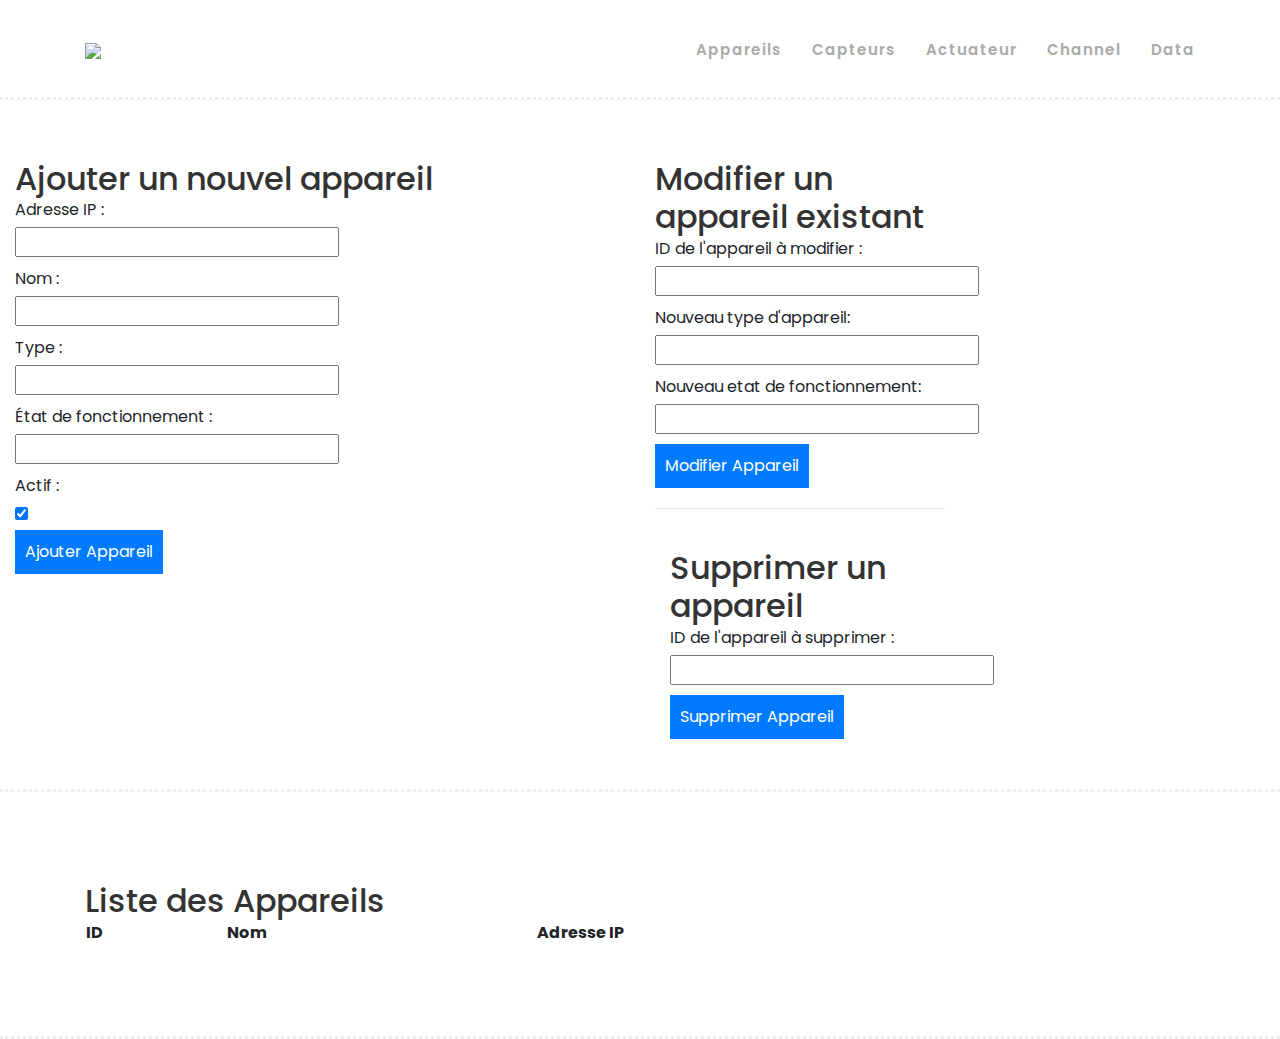
==== Web/index.html @ 2fc6a898 "Partie Web all" ====
<!DOCTYPE html>
<html lang="en">

  <head>

    <meta charset="utf-8">
    <meta name="viewport" content="width=device-width, initial-scale=1, shrink-to-fit=no">
    <meta name="description" content="">
    <meta name="author" content="">
    <link href="https://fonts.googleapis.com/css?family=Poppins:100,200,300,400,500,600,700,800,900&display=swap" rel="stylesheet">

    <title>Gestion Appareils</title>


    
    <link rel="stylesheet" type="text/css" href="ressources/css/bootstrap.min.css">

    <link rel="stylesheet" type="text/css" href="ressources/css/font-awesome.css">

    <link rel="stylesheet" href="ressources/css/style.css">
    <link rel="stylesheet" href="ressources/css/style2.css">

    <link rel="stylesheet" href="ressources/css/reset.css">

    <link rel="stylesheet" href="ressources/css/owl-carousel.css">

    <link rel="stylesheet" href="ressources/css/lightbox.css">

    </head>

    <body>
    
    
        <div id="preloader">
            <div class="jumper">
                <div></div>
                <div></div>
                <div></div>
            </div>
        </div>  
        
        <header class="header-area header-sticky">
            <div class="container">
                <div class="row">
                    <div class="col-12">
                        <nav class="main-nav">
                        
                            <a href="#" class="logo">
                                
                                <img src="ressources/images/logo">
                            </a>
                        
                            
                            <ul class="nav">
                                <li class="scroll-to-section"><a href="#top" class="active">Appareils</a></li>
                                <li class="scroll-to-section"><a href="capteur.html" class="active">Capteurs</a></li>
                                <li class="scroll-to-section"><a href="actuateur.html" class="active">Actuateur</a></li>
                                <li class="scroll-to-section"><a href="channel.html" class="active">Channel</a></li>
                                <li class="scroll-to-section"><a href="Data.html" class="active">Data</a></li>
                               
                
                            </ul>        
                            <a class='menu-trigger'>
                                <span>Menu</span>
                            </a>
                            
                        </nav>
                    </div>
                </div>
            </div>
        </header>
        
    
        
        <div class="main-banner" id="top">
            <div class="container-fluid">
                <div class="row">
                    <div class="col-lg-6">
                        <div class="left-content">
                            <div class="thumb">
                                

                                    <!-- Formulaire pour l'ajout d'un appareil -->
                                    <h2>Ajouter un nouvel appareil</h2>
                                    <form id="addAppareilForm">
                                        <label for="adresseIp">Adresse IP :</label>
                                        <input type="text" id="adresseIp" name="adresseIp"><br>
                                        <label for="name">Nom :</label>
                                        <input type="text" id="name" name="name"><br>
                                        <label for="type">Type :</label>
                                        <input type="text" id="type" name="type"><br>
                                        <label for="etatFonct">État de fonctionnement :</label>
                                        <input type="text" id="etatFonct" name="etatFonct"><br>
                                        <label for="active">Actif :</label>
                                        <input type="checkbox" id="active" name="active" checked><br>
                                        <button type="submit" id="form-submit" class="main-dark-button">Ajouter Appareil</button>
                                    </form>
                            </div>
                        </div>
                    </div>
                    <div class="col-lg-6">
                        <div class="right-content">
                            <div class="row">
                                <div class="col-lg-6">
                                    
                                    <!-- Formulaire pour la modification d'un appareil -->
                                        <h2>Modifier un appareil existant</h2>
                                        <form id="updateAppareilForm">
                                            <label for="updateAppareilId">ID de l'appareil à modifier :</label>
                                            <input type="text" id="updateAppareilId" name="updateAppareilId"><br>
                                            <label for="updateType">Nouveau type d'appareil:</label>
                                            <input type="text" id="updateTypeCap" name="updateEtat"><br>
                                            <label for="updateEtat">Nouveau etat de fonctionnement:</label>
                                            <input type="text" id="updateEtatCap" name="updateEtat"><br>
                                            <!-- Ajoutez d'autres champs pour les modifications -->
                                            <button type="submit">Modifier Appareil</button>
                                        </form>

                                        <hr><br>
                                    </div>
                                </div>
                                <div class="col-lg-6">
                                    
                                    <!-- Formulaire pour la suppression d'un appareil -->
                                    <h2>Supprimer un appareil</h2>
                                    <form id="deleteAppareilForm">
                                        <label for="deleteAppareilId">ID de l'appareil à supprimer :</label>
                                        <input type="text" id="deleteAppareilId" name="deleteAppareilId"><br>
                                        <button type="submit">Supprimer Appareil</button>
                                    </form>
                                </div>
                                
                            </div>
                        </div>
                    </div>
                </div>
            </div>
        </div>
    
        
        <section class="section" id="releases">
            <div class="container">
                <div class="row">
                    <div class="col-lg-12">
                        
                            <h2>Liste des Appareils</h2>
                            <table id="appareilTable" width="100%">
                                <thead>
                                    <tr>
                                        <th>ID</th>
                                        <th>Nom</th>
                                        <th>Adresse IP</th>
                                    </tr>
                                </thead>
                                <tbody id="appareilList">
                                    <!-- Les appareils seront affichés ici -->
                                </tbody>
                            </table>
                            <span><span>
                        
                    </div>
                </div>
            </div>
            
        </section>
        
        
        
        
        
        
    
        <script src="ressources/js/jquery-2.1.0.min.js"></script> 
       
        <script src="ressources/js/popper.js"></script>
        <script src="ressources/js/bootstrap.min.js"></script>
        <script src="ressources/js/owl-carousel.js"></script>
        <script src="ressources/js/accordions.js"></script>
        <script src="ressources/js/datepicker.js'%}"></script>
        <script src="ressources/js/scrollreveal.min.js"></script>
        <script src="ressources/js/waypoints.min.js"></script>
        <script src="ressources/js/jquery.counterup.min.js"></script>
        <script src="ressources/js/imgfix.min.js"></script> 
        <script src="ressources/js/slick.js"></script> 
        <script src="ressources/js/lightbox.js"></script> 
        <script src="ressources/js/isotope.js"></script> 
        <script src="ressources/js/custom.js"></script>
    
        <script src="ressources/js/script.js"></script>
    
    
    
      </body>
    </html>
---- Web/ressources/css/style.css ----
@import url("https://fonts.googleapis.com/css?family=Poppins:100,200,300,400,500,600,700,800,900");



html,
body {
  background: #fff;
  font-family: 'Poppins', sans-serif;
}

::selection {
  background: #2a2a2a;
  color: #fff;
}

::-moz-selection {
  background: #2a2a2a;
  color: #fff;
}

@media (max-width: 991px) {
  html, body {
    overflow-x: hidden;
  }
  .mobile-top-fix {
    margin-top: 30px;
    margin-bottom: 0px;
  }
  .mobile-bottom-fix {
    margin-bottom: 30px;
  }
  .mobile-bottom-fix-big {
    margin-bottom: 60px;
  }
}

.main-border-button a {
  font-size: 13px;
  color: #fff;
  border: 1px solid #fff;
  padding: 12px 25px;
  display: inline-block;
  font-weight: 500;
  transition: all .3s;
}

.main-border-button a:hover {
  background-color: #fff;
  color: #2a2a2a;
}

.main-white-button a {
  font-size: 13px;
  color: #2a2a2a;
  background-color: #fff;
  padding: 12px 25px;
  display: inline-block;
  border-radius: 3px;
  font-weight: 600;
  transition: all .3s;
}

.main-white-button a:hover {
  opacity: 0.9;
}

.main-text-button a {
  font-size: 13px;
  color: #fff;
  font-weight: 600;
  transition: all .3s;
}

.main-text-button a:hover {
  opacity: 0.9;
}

.section-heading h2 {
  font-size: 34px;
  font-weight: 700;
  color: #2a2a2a;
}

.section-heading span {
  font-size: 14px;
  color: #a1a1a1;
  font-style: italic;
  font-weight: 400;
}


.background-header {
  border-bottom: none !important;
  background-color: #fff;
  height: 80px!important;
  position: fixed!important;
  top: 0px;
  left: 0px;
  right: 0px;
  box-shadow: 0px 0px 10px rgba(0,0,0,0.15)!important;
}



.background-header .logo,
.background-header .main-nav .nav li a {
  color: #1e1e1e!important;
}

.background-header .main-nav .nav li:hover a {
  color: #2a2a2a!important;
}

.background-header .nav li a.active {
  color: #2a2a2a!important;
}

.header-area {
  border-bottom: 3px dotted #eee;
  box-shadow: none;
  background-color: #fff;
  position: absolute;
  top: 0px;
  left: 0px;
  right: 0px;
  z-index: 100;
  height: 100px;
  -webkit-transition: all .5s ease 0s;
  -moz-transition: all .5s ease 0s;
  -o-transition: all .5s ease 0s;
  transition: all .5s ease 0s;
}

.header-area .main-nav {
  min-height: 80px;
  background: transparent;
}

.header-area .main-nav .logo {
  line-height: 100px;
  color: #fff;
  font-size: 28px;
  font-weight: 700;
  text-transform: uppercase;
  letter-spacing: 2px;
  float: left;
  -webkit-transition: all 0.3s ease 0s;
  -moz-transition: all 0.3s ease 0s;
  -o-transition: all 0.3s ease 0s;
  transition: all 0.3s ease 0s;
}

.background-header .main-nav .logo {
  line-height: 75px;
}

.background-header .nav {
  margin-top: 20px !important;
}

.header-area .main-nav .nav {
  float: right;
  margin-top: 30px;
  margin-right: 0px;
  background-color: transparent;
  -webkit-transition: all 0.3s ease 0s;
  -moz-transition: all 0.3s ease 0s;
  -o-transition: all 0.3s ease 0s;
  transition: all 0.3s ease 0s;
  position: relative;
  z-index: 999;
}

.header-area .main-nav .nav li {
  padding-left: 15px;
  padding-right: 15px;
}

.header-area .main-nav .nav li:last-child {
  padding-right: 0px;
}

.header-area .main-nav .nav li a {
  display: block;
  font-weight: 600;
  font-size: 15px;
  color: #2a2a2a;
  text-transform: capitalize;
  -webkit-transition: all 0.3s ease 0s;
  -moz-transition: all 0.3s ease 0s;
  -o-transition: all 0.3s ease 0s;
  transition: all 0.3s ease 0s;
  height: 40px;
  line-height: 40px;
  border: transparent;
  letter-spacing: 1px;
}

.header-area .main-nav .nav li a {
  color: #2a2a2a;
}

.header-area .main-nav .nav li:hover a,
.header-area .main-nav .nav li a.active {
  color: #aaa!important;
}

.background-header .main-nav .nav li:hover a,
.background-header .main-nav .nav li a.active {
  color: #aaa!important;
  opacity: 1;
}

.header-area .main-nav .nav li.submenu {
  position: relative;
  padding-right: 30px;
}

.header-area .main-nav .nav li.submenu:after {
  font-family: FontAwesome;
  content: "\f107";
  font-size: 12px;
  color: #2a2a2a;
  position: absolute;
  right: 18px;
  top: 12px;
}

.background-header .main-nav .nav li.submenu:after {
  color: #2a2a2a;
}

.header-area .main-nav .nav li.submenu ul {
  position: absolute;
  width: 200px;
  box-shadow: 0 2px 28px 0 rgba(0, 0, 0, 0.06);
  overflow: hidden;
  top: 50px;
  opacity: 0;
  transform: translateY(+2em);
  visibility: hidden;
  z-index: -1;
  transition: all 0.3s ease-in-out 0s, visibility 0s linear 0.3s, z-index 0s linear 0.01s;
}

.header-area .main-nav .nav li.submenu ul li {
  margin-left: 0px;
  padding-left: 0px;
  padding-right: 0px;
}

.header-area .main-nav .nav li.submenu ul li a {
  opacity: 1;
  display: block;
  background: #f7f7f7;
  color: #2a2a2a!important;
  padding-left: 20px;
  height: 40px;
  line-height: 40px;
  -webkit-transition: all 0.3s ease 0s;
  -moz-transition: all 0.3s ease 0s;
  -o-transition: all 0.3s ease 0s;
  transition: all 0.3s ease 0s;
  position: relative;
  font-size: 13px;
  font-weight: 400;
  border-bottom: 1px solid #eee;
}

.header-area .main-nav .nav li.submenu ul li a:hover {
  background: #fff;
  color: #aaa!important;
  padding-left: 25px;
}

.header-area .main-nav .nav li.submenu ul li a:hover:before {
  width: 3px;
}

.header-area .main-nav .nav li.submenu:hover ul {
  visibility: visible;
  opacity: 1;
  z-index: 1;
  transform: translateY(0%);
  transition-delay: 0s, 0s, 0.3s;
}

.header-area .main-nav .menu-trigger {
  cursor: pointer;
  display: block;
  position: absolute;
  top: 33px;
  width: 32px;
  height: 40px;
  text-indent: -9999em;
  z-index: 99;
  right: 40px;
  display: none;
}

.background-header .main-nav .menu-trigger {
  top: 23px;
}

.header-area .main-nav .menu-trigger span,
.header-area .main-nav .menu-trigger span:before,
.header-area .main-nav .menu-trigger span:after {
  -moz-transition: all 0.4s;
  -o-transition: all 0.4s;
  -webkit-transition: all 0.4s;
  transition: all 0.4s;
  background-color: #1e1e1e;
  display: block;
  position: absolute;
  width: 30px;
  height: 2px;
  left: 0;
}

.background-header .main-nav .menu-trigger span,
.background-header .main-nav .menu-trigger span:before,
.background-header .main-nav .menu-trigger span:after {
  background-color: #1e1e1e;
}

.header-area .main-nav .menu-trigger span:before,
.header-area .main-nav .menu-trigger span:after {
  -moz-transition: all 0.4s;
  -o-transition: all 0.4s;
  -webkit-transition: all 0.4s;
  transition: all 0.4s;
  background-color: #1e1e1e;
  display: block;
  position: absolute;
  width: 30px;
  height: 2px;
  left: 0;
  width: 75%;
}

.background-header .main-nav .menu-trigger span:before,
.background-header .main-nav .menu-trigger span:after {
  background-color: #1e1e1e;
}

.header-area .main-nav .menu-trigger span:before,
.header-area .main-nav .menu-trigger span:after {
  content: "";
}

.header-area .main-nav .menu-trigger span {
  top: 16px;
}

.header-area .main-nav .menu-trigger span:before {
  -moz-transform-origin: 33% 100%;
  -ms-transform-origin: 33% 100%;
  -webkit-transform-origin: 33% 100%;
  transform-origin: 33% 100%;
  top: -10px;
  z-index: 10;
}

.header-area .main-nav .menu-trigger span:after {
  -moz-transform-origin: 33% 0;
  -ms-transform-origin: 33% 0;
  -webkit-transform-origin: 33% 0;
  transform-origin: 33% 0;
  top: 10px;
}

.header-area .main-nav .menu-trigger.active span,
.header-area .main-nav .menu-trigger.active span:before,
.header-area .main-nav .menu-trigger.active span:after {
  background-color: transparent;
  width: 100%;
}

.header-area .main-nav .menu-trigger.active span:before {
  -moz-transform: translateY(6px) translateX(1px) rotate(45deg);
  -ms-transform: translateY(6px) translateX(1px) rotate(45deg);
  -webkit-transform: translateY(6px) translateX(1px) rotate(45deg);
  transform: translateY(6px) translateX(1px) rotate(45deg);
  background-color: #1e1e1e;
}

.background-header .main-nav .menu-trigger.active span:before {
  background-color: #1e1e1e;
}

.header-area .main-nav .menu-trigger.active span:after {
  -moz-transform: translateY(-6px) translateX(1px) rotate(-45deg);
  -ms-transform: translateY(-6px) translateX(1px) rotate(-45deg);
  -webkit-transform: translateY(-6px) translateX(1px) rotate(-45deg);
  transform: translateY(-6px) translateX(1px) rotate(-45deg);
  background-color: #1e1e1e;
}

.background-header .main-nav .menu-trigger.active span:after {
  background-color: #1e1e1e;
}

.header-area.header-sticky {
  min-height: 80px;
}

.header-area .nav {
  margin-top: 30px;
}

.header-area.header-sticky .nav li a.active {
  color: #aaa;
}

@media (max-width: 1200px) {
  .header-area .main-nav .nav li {
    padding-left: 12px;
    padding-right: 12px;
  }
  .header-area .main-nav:before {
    display: none;
  }
}

@media (max-width: 767px) {
  .header-area .main-nav .logo {
    color: #1e1e1e;
  }
  .header-area.header-sticky .nav li a:hover,
  .header-area.header-sticky .nav li a.active {
    color: #aaa!important;
    opacity: 1;
  }
  .header-area.header-sticky .nav li.search-icon a {
    width: 100%;
  }
  .header-area {
    background-color: #f7f7f7;
    padding: 0px 15px;
    height: 100px;
    box-shadow: none;
    text-align: center;
  }
  .header-area .container {
    padding: 0px;
  }
  .header-area .logo {
    margin-left: 30px;
  }
  .header-area .menu-trigger {
    display: block !important;
  }
  .header-area .main-nav {
    overflow: hidden;
  }
  .header-area .main-nav .nav {
    float: none;
    width: 100%;
    display: none;
    -webkit-transition: all 0s ease 0s;
    -moz-transition: all 0s ease 0s;
    -o-transition: all 0s ease 0s;
    transition: all 0s ease 0s;
    margin-left: 0px;
  }
  .header-area .main-nav .nav li:first-child {
    border-top: 1px solid #eee;
  }
  .header-area.header-sticky .nav {
    margin-top: 100px !important;
  }
  .header-area .main-nav .nav li {
    width: 100%;
    background: #fff;
    border-bottom: 1px solid #eee;
    padding-left: 0px !important;
    padding-right: 0px !important;
  }
  .header-area .main-nav .nav li a {
    height: 50px !important;
    line-height: 50px !important;
    padding: 0px !important;
    border: none !important;
    background: #f7f7f7 !important;
    color: #191a20 !important;
  }
  .header-area .main-nav .nav li a:hover {
    background: #eee !important;
    color: #aaa!important;
  }
  .header-area .main-nav .nav li.submenu ul {
    position: relative;
    visibility: inherit;
    opacity: 1;
    z-index: 1;
    transform: translateY(0%);
    transition-delay: 0s, 0s, 0.3s;
    top: 0px;
    width: 100%;
    box-shadow: none;
    height: 0px;
  }
  .header-area .main-nav .nav li.submenu ul li a {
    font-size: 12px;
    font-weight: 400;
  }
  .header-area .main-nav .nav li.submenu ul li a:hover:before {
    width: 0px;
  }
  .header-area .main-nav .nav li.submenu ul.active {
    height: auto !important;
  }
  .header-area .main-nav .nav li.submenu:after {
    color: #3B566E;
    right: 25px;
    font-size: 14px;
    top: 15px;
  }
  .header-area .main-nav .nav li.submenu:hover ul, .header-area .main-nav .nav li.submenu:focus ul {
    height: 0px;
  }
}

@media (min-width: 767px) {
  .header-area .main-nav .nav {
    display: flex !important;
  }
}


.main-banner {
  border-bottom: 3px dotted #eee;
  padding-top: 160px;
  padding-bottom: 30px;
}

.main-banner .left-content .thumb img {
  width: 100%;
  overflow: hidden;
}

.main-banner .left-content .inner-content {
  position: absolute;
  left: 100px;
  top: 50%;
  transform: translateY(-50%);
}

.main-banner .left-content .inner-content h4 {
  color: #020202;
  margin-top: -10px;
  font-size: 52px;
  font-weight: 700;
  margin-bottom: 20px;
  text-shadow:0 -4px 0 #ffffff;
}

.main-banner .left-content .inner-content span {
  font-size: 16px;
  color: #060606;
  font-weight: 400;
  font-style: italic;
  display: block;
  margin-bottom: 30px;
}

.main-banner .right-content .right-first-image {
  margin-bottom: 28.5px;
}

.main-banner .right-content .right-first-image .thumb {
  position: relative;
  text-align: center;
}

.main-banner .right-content .right-first-image .thumb img {
  width: 100%;
  overflow: hidden;
}

.main-banner .right-content .right-first-image .thumb .inner-content {
  position: absolute;
  top: 50%;
  transform: translateY(-50%);
  width: 100%;
  text-align: center;
}

.main-banner .right-content .right-first-image .thumb .inner-content h4 {
  color: #ffffff;
  font-size: 24px;
  font-weight: 700;
  margin-bottom: 15px;
}

.main-banner .right-content .right-first-image .thumb .inner-content span {
  font-size: 16px;
  color: #fff;
  font-style: italic;
}

.main-banner .right-content .right-first-image .thumb .inner-content .black h4 {
  color: #000;
  font-size: 24px;
  font-weight: 700;
  margin-bottom: 15px;
  border-color: #fff;
  border-radius: 50%;
}

.main-banner .right-content .right-first-image .thumb .inner-content .black span {
  font-size: 16px;
  color: #000;
  font-style: italic;
}

.main-banner .right-content .right-first-image .thumb .hover-content {
  position: absolute;
  top: 15px;
  right: 15px;
  left: 15px;
  bottom: 15px;
  text-align: center;
  background-color: rgba(42,42,42,.97);
  opacity: 0;
  visibility: hidden;
  transition: all 0.5s;
}

.main-banner .right-content .right-first-image .thumb:hover .hover-content {
  opacity: 1;
  visibility: visible;
}

.main-banner .right-content .right-first-image .thumb .hover-content .inner {
  position: absolute;
  top: 50%;
  left: 50%;
  transform: translate(-50%, -50%);
  width: 100%;
}

.main-banner .right-content .right-first-image .thumb .hover-content h4 {
  color: #fff;
  font-size: 24px;
  font-weight: 700;
  margin-bottom: 15px;
}

.main-banner .right-content .right-first-image .thumb .hover-content p {
  color: #fff;
  padding: 0px 20px;
  margin-bottom: 20px;
}


#showcase {
  padding-top: 50px;
  padding-bottom: 90px;
  border-bottom: 3px dotted #eee;
}

#showcase2 {
  padding-bottom: 50px;
  border-bottom: 3px dotted #eee;
}



#releases {
  padding-top: 90px;
  padding-bottom: 90px;
  border-bottom: 3px dotted #eee;
}

#releases .section-heading {
  margin-bottom: 60px;
}

#releases .item .down-content {
  padding-top: 30px;
  position: relative;
  z-index: 3;
  background-color: #fff;
}

#releases .item .down-content h4 {
  font-size: 22px;
  color: #2a2a2a;
  font-weight: 700;
  margin-bottom: 8px;
}

#releases .item .down-content span {
  font-size: 18px;
  color: #a1a1a1;
  font-weight: 500;
  display: block;
}

#releases .item .down-content ul.stars {
  position: absolute;
  right: 0;
  top: 30px;
}

#releases .item .down-content ul.stars li {
  display: inline;
  font-size: 13px;
}

#releases .item .thumb .hover-content {
  position: absolute;
  z-index: 2;
  text-align: center;
  bottom: -60px;
  width: 100%;
  opacity: 0;
  visibility: hidden;
  transition: all .5s;
}

#releases .item .thumb:hover .hover-content {
  bottom: 30px;
  opacity: 1;
  visibility: visible;
}

#releases .item .thumb {
  position: relative;
}

#releases .item .thumb .hover-content ul li {
  display: inline;
  margin: 0px 10px;
}

#releases .item .thumb .hover-content ul li a {
  width: 50px;
  height: 50px;
  text-align: center;
  line-height: 50px;
  display: inline-block;
  color: #2a2a2a;
  background-color: #fff;
}


#releases .owl-nav {
  text-align: center;
  position: absolute;
  width: 100%;
  top: 40%;
  transform: translateY(-25px);
}

#releases .owl-dots {
  display: none;
}
    
#releases .owl-nav .owl-prev{
  position: absolute;
  left: -80px;
  outline: none;
}

#releases .owl-nav .owl-prev span,
#releases .owl-nav .owl-next span {
  opacity: 0;
}

#releases .owl-nav .owl-prev:before {
  display: inline-block;
  font-family: 'FontAwesome';
  color: #2a2a2a;
  font-size: 25px;
  font-weight: 700;
  content: '\f104';
  width: 50px;
  height: 50px;
  background-color: transparent;
  line-height: 48px;
  border :1px solid #2a2a2a;
}

#releases .owl-nav .owl-prev {
  opacity: 0.75;
  transition: all .5s;
}

#releases .owl-nav .owl-prev:hover {
  opacity: 1;
}

#releases .owl-nav .owl-next {
  opacity: 0.75;
  transition: all .5s;
}

#releases .owl-nav .owl-next:hover {
  opacity: 1;
}

#releases .owl-nav .owl-next{
  outline: none;
  position: absolute;
  right: -85px;
}

#releases .owl-nav .owl-next:before {
  display: inline-block;
  font-family: 'FontAwesome';
  color: #2a2a2a;
  font-size: 25px;
  font-weight: 700;
  content: '\f105';
  width: 50px;
  height: 50px;
  background-color: transparent;
  line-height: 48px;
  border :1px solid #2a2a2a;
}


/*
---------------------------------------------
Explore
---------------------------------------------
*/

#explore {
  padding-top: 90px;
  padding-bottom: 90px;
  border-bottom: 3px dotted #eee;
}

#explore .left-content {
  margin-right: 30px;
}

#explore .left-content h2 {
  font-size: 34px;
  font-weight: 700;
  color: #2a2a2a;
}

#explore .left-content span {
  font-size: 14px;
  color: #aaaaaa;
  font-weight: 500;
  display: block;
  margin-top: 25px;
}

#explore .left-content .quote {
  margin-top: 25px;
}

#explore .left-content .quote i {
  float: left;
  font-size: 32px;
  margin-right: 15px;
  margin-top: 10px;
}

#explore .left-content .quote p {
  font-style: italic;
  color: #2a2a2a;
  font-weight: 500;
}

#explore .left-content p {
  font-size: 14px;
  color: #aaaaaa;
  font-weight: 500;
  display: block;
  margin-top: 25px;
}

#explore .left-content .main-border-button a {
  color: #2a2a2a;
  border-color: #2a2a2a;
  margin-top: 35px;
}

#explore .left-content .main-border-button a:hover {
  background-color: #2a2a2a;
  color: #fff;
}

#explore img {
  width: 100%;
  overflow: hidden;
}

#explore .leather {
  margin-bottom: 30px;
}

#explore .first-image {
  margin-bottom: 30px;
}

#explore .leather,
#explore .types {
  min-height: 255px;
  background-color: #f8f8f8;
  text-align: center;
  width: 100%;
}

#explore .leather h4,
#explore .types h4 {
  font-size: 24px;
  font-weight: 700;
  color: #2a2a2a;
  padding-top: 90px;
  margin-bottom: 5px;
}

#explore .leather span,
#explore .types span {
  font-size: 14px;
  font-style: italic;
  color: #aaa;
  font-weight: 500;
}

/* 
---------------------------------------------
Social
--------------------------------------------- 
*/

#social {
  margin-top: 90px;
  padding-bottom: 90px;
  border-bottom: 3px dotted #eee;
}

#social .col-2 {
  padding-left: 0;
  padding-right: 0;
}

#social .images {
  margin-top: 60px;
  padding-left: 15px;
  padding-right: 15px;
}

#social .thumb {
  position: relative;
}

#social .thumb .icon {
  position: absolute;
  bottom: 0;
  left: 0;
  right: 0;
  top: 0;
  width: 100%;
  background-color: rgba(0,0,0,0.85);
  opacity: 0;
  visibility: hidden;
  transition: all .3s;
}

#social .thumb:hover .icon {
  opacity: 1;
  visibility: visible;
}

#social .thumb .icon h6 {
  color: #fff;
  position: absolute;
  font-size: 14px;
  bottom: 40px;
  font-weight: 400;
  left: 15px;
}

#social .thumb .icon i {
  color: #fff;
  position: absolute;
  bottom: 15px;
  left: 15px;
}

#social .thumb img {
  width: 100%;
  overflow: hidden;
}


/* 
---------------------------------------------
Subscribe
--------------------------------------------- 
*/

.subscribe {
  margin-top: 90px;
}

.subscribe .section-heading {
  margin-bottom: 30px;
}

.subscribe .section-heading h2 {
  line-height: 55px;
}

.subscribe form input {
  width: 100%;
  height: 44px;
  line-height: 44px;
  padding: 0px 15px;
  font-size: 14px;
  font-style: italic;
  font-weight: 500;
  color: #aaa;
  border-radius: 0px;
  border: 1px solid #7a7a7a;
  box-shadow: none;
}

.subscribe form input::focus {
  border-color: #2a2a2a;
  border-radius: 0px;
}

.subscribe form button {
  width: 44px;
  height: 44px;
  display: inline-block;
  text-align: center;
  line-height: 44px;
  background-color: #2a2a2a;
  box-shadow: none;
  border: 1px solid transparent;
  color: #fff;
  transition: all 0.3s;
}

.subscribe form button:hover {
  background-color: #fff;
  border: 1px solid #2a2a2a;
  color: #2a2a2a;
}

.subscribe ul li {
  margin-bottom: 30px;
  display: block;
}

.subscribe ul li {
  font-size: 16px;
  font-weight: 700;
  color: #2a2a2a;
}

.subscribe ul li span,
.subscribe ul li span a {
  font-size: 14px;
  font-weight: 400;
  color: #aaa;
}

.subscribe ul li span a:hover {
  color: #2a2a2a;
}


/* 
---------------------------------------------
footer
--------------------------------------------- 
*/

footer {
  margin-top: 60px;
  padding: 60px 0px 30px 0px;
  background-color: #2a2a2a;
}

footer .logo {
  margin-bottom: 20px;
}

footer ul li {
  display: block;
  margin-bottom: 10px;
}

footer ul li a {
  font-size: 14px;
  color: #fff;
  transition: all .3s;
}

footer ul li a:hover {
  color: #aaa;
}

footer h4 {
  letter-spacing: 0.5px;
  font-size: 16px;
  color: #fff;
  font-weight: 700;
  margin-bottom: 20px;
}

footer .under-footer {
  margin-top: 30px;
  padding-top: 30px;
  text-align: center;
  border-top: 1px solid rgba(250,250,250,0.3);
}

footer .under-footer ul {
  margin-top: 20px;
}

footer .under-footer ul li {
  display: inline-block;
  margin: 0px 10px;
}

footer .under-footer ul li a {
  font-size: 22px;
}

footer .under-footer p {
  color: #fff;
  font-size: 14px;
  font-weight: 300;
}

footer .under-footer a {
  color: #cff;
}

footer .under-footer a:hover {
  color: #c66;
}


/* 
---------------------------------------------
Single Product Page
--------------------------------------------- 
*/

#product {
  margin-top: 80px;
}

#product .left-images img {
  width: 100%;
  overflow: hidden;
  margin-bottom: 30px;
}

#product .right-content {
  position: relative;
  z-index: 3;
  background-color: #fff;
}

#product .right-content h4 {
  font-size: 22px;
  color: #2a2a2a;
  font-weight: 700;
  margin-bottom: 0px;
}

#product .right-content span.price {
  font-size: 18px;
  color: #a1a1a1;
  font-weight: 500;
  display: block;
  margin-top: 5px;
  border-bottom: 1px solid #eee;
  padding-bottom: 20px;
}

#product .right-content ul.stars {
  position: absolute;
  right: 0;
  top: 0;
}

#product .right-content ul.stars li {
  display: inline;
  font-size: 13px;
}

#product .right-content span {
  font-size: 14px;
  color: #aaaaaa;
  font-weight: 500;
  display: block;
  margin-top: 25px;
}

#product .right-content .quote {
  margin-top: 25px;
}

#product .right-content .quote i {
  float: left;
  font-size: 32px;
  margin-right: 15px;
  margin-top: 10px;
}

#product .right-content .quote p {
  font-style: italic;
  color: #2a2a2a;
  font-weight: 500;
}

#product .right-content p {
  font-size: 14px;
  color: #aaaaaa;
  font-weight: 500;
  display: block;
  margin-top: 25px;
}

.quantity-content {
  margin-top: 30px;
  padding-top: 30px;
  border-top: 1px solid #eee;
  border-bottom: 1px solid #eee;
  width: 100%;
  padding-bottom: 30px;
  margin-bottom: 30px;
}

.quantity-content .left-content {
  float: left;
  margin-right: 30px;
}

.quantity-content .right-content {
  text-align: right;
}

.quantity-content .left-content h6 {
  padding-top: 7px;
  font-size: 20px;
  font-weight: 700;
  color: #aaa;
  position: relative;
  z-index: 11;
}

.total h4 {
  float: left;
  font-size: 20px;
  margin-top: 10px;
  color: #aaa!important;
}

.total .main-border-button {
  text-align: right;
}

.total .main-border-button a {
  border-color: #2a2a2a;
  color: #2a2a2a;
}

.total .main-border-button a:hover {
  color: #fff;
  background-color: #2a2a2a;
}

.quantity {
  display: inline-block; }
 
 .quantity .input-text.qty {
  width: 35px;
  height: 39px;
  padding: 0 5px;
  text-align: center;
  background-color: transparent;
  border: 1px solid #efefef;
 }
 
 .quantity.buttons_added {
  text-align: left;
  position: relative;
  white-space: nowrap;
  vertical-align: top; }
 
 .quantity.buttons_added input {
  display: inline-block;
  margin: 0;
  vertical-align: top;
  box-shadow: none;
 }
 
 .quantity.buttons_added .minus,
 .quantity.buttons_added .plus {
  padding: 7px 10px 8px;
  height: 39px;
  background-color: #ffffff;
  border: 1px solid #efefef;
  cursor:pointer;}
 
 .quantity.buttons_added .minus {
  border-right: 0; }
 
 .quantity.buttons_added .plus {
  border-left: 0; }
 
 .quantity.buttons_added .minus:hover,
 .quantity.buttons_added .plus:hover {
  background: #eeeeee; }
 
 .quantity input::-webkit-outer-spin-button,
 .quantity input::-webkit-inner-spin-button {
  -webkit-appearance: none;
  -moz-appearance: none;
  margin: 0; }
  
  .quantity.buttons_added .minus:focus,
 .quantity.buttons_added .plus:focus {
  outline: none; }





/* 
---------------------------------------------
responsive
--------------------------------------------- 
*/

@media (max-width: 1200px) {
  .main-banner .right-content .right-first-image .thumb .hover-content p {
    display: none;
  }
}

@media (max-width: 992px) {
  .main-banner .right-content .right-first-image .thumb .hover-content p {
    display: block;
  }
  .header-area .main-nav .nav li.submenu:after {
    right: 3px;
  }
  .header-area .main-nav .nav li.submenu {
    padding-right: 15px;
  }
  .header-area .main-nav .nav li {
    padding-right: 5px;
    padding-left: 5px;
  }
  .header-area .main-nav .nav li a {
    font-size: 14px;
    letter-spacing: 0px;
  }
  .main-banner .left-content {
    margin-bottom: 30px;
  }
  #explore .left-content {
    margin-bottom: 30px;
  }
  #explore .right-content .types {
    margin-top: 30px;
  }
  .subscribe input {
    margin-bottom: 15px;
  }
  .subscribe form {
    text-align: center;
    margin-bottom: 30px;
  }
  .about-us .right-content {
    margin-left: 0px;
    margin-top: 30px;
  }
  .our-team .team-item {
    margin-bottom: 30px;
  }
  .our-services .service-item {
    margin-bottom: 30px;
  }
  .contact-us #map {
    margin-right: 0px;
    margin-bottom: 30px;
  }
}

@media (max-width: 767px) {
  .main-banner .left-content .thumb .inner-content {
    left: 50%;
    top: 47.5%;
    transform: translate(-50%,-50%);
    text-align: center;
  }
  .subscribe form button {
    width: 100%;
  }
  footer {
    text-align: center;
  }
  footer h4 {
    margin-top: 30px;
  }
}





#preloader {
  overflow: hidden;
  background-color: #2a2a2a;
  left: 0;
  right: 0;
  top: 0;
  bottom: 0;
  position: fixed;
  z-index: 99999;
  color: #fff;
}

#preloader .jumper {
  left: 0;
  top: 0;
  right: 0;
  bottom: 0;
  display: block;
  position: absolute;
  margin: auto;
  width: 50px;
  height: 50px;
}

#preloader .jumper > div {
  background-color: #fff;
  width: 10px;
  height: 10px;
  border-radius: 100%;
  -webkit-animation-fill-mode: both;
  animation-fill-mode: both;
  position: absolute;
  opacity: 0;
  width: 50px;
  height: 50px;
  -webkit-animation: jumper 1s 0s linear infinite;
  animation: jumper 1s 0s linear infinite;
}

#preloader .jumper > div:nth-child(2) {
  -webkit-animation-delay: 0.33333s;
  animation-delay: 0.33333s;
}

#preloader .jumper > div:nth-child(3) {
  -webkit-animation-delay: 0.66666s;
  animation-delay: 0.66666s;
}

@-webkit-keyframes jumper {
  0% {
    opacity: 0;
    -webkit-transform: scale(0);
    transform: scale(0);
  }
  5% {
    opacity: 1;
  }
  100% {
    -webkit-transform: scale(1);
    transform: scale(1);
    opacity: 0;
  }
}

@keyframes jumper {
  0% {
    opacity: 0;
    -webkit-transform: scale(0);
    transform: scale(0);
  }
  5% {
    opacity: 1;
  }
  100% {
    opacity: 0;
  }
}
---- Web/ressources/css/style2.css ----
body {
    font-family: Arial, sans-serif;
}

h1, h2 {
    color: #333;
}

form {
    margin-bottom: 20px;
}

label {
    display: block;
    margin-bottom: 5px;
}

input[type="text"], input[type="checkbox"] {
    margin-bottom: 10px;
}

button {
    padding: 10px;
    background-color: #007bff;
    color: #fff;
    border: none;
    cursor: pointer;
}

button:hover {
    background-color: #0056b3;
}
---- Web/ressources/css/owl-carousel.css ----
/**
 * Owl Carousel v2.3.4
 * Copyright 2013-2018 David Deutsch
 * Licensed under: SEE LICENSE IN https://github.com/OwlCarousel2/OwlCarousel2/blob/master/LICENSE
 */
/*
 *  Owl Carousel - Core
 */
.owl-carousel {
  display: none;
  width: 100%;
  -webkit-tap-highlight-color: transparent;
  /* position relative and z-index fix webkit rendering fonts issue */
  position: relative;
  z-index: 1; }
  .owl-carousel .owl-stage {
    position: relative;
    -ms-touch-action: pan-Y;
    touch-action: manipulation;
    -moz-backface-visibility: hidden;
    /* fix firefox animation glitch */ }
  .owl-carousel .owl-stage:after {
    content: ".";
    display: block;
    clear: both;
    visibility: hidden;
    line-height: 0;
    height: 0; }
  .owl-carousel .owl-stage-outer {
    position: relative;
    overflow: hidden;
    /* fix for flashing background */
    -webkit-transform: translate3d(0px, 0px, 0px); }
  .owl-carousel .owl-wrapper,
  .owl-carousel .owl-item {
    -webkit-backface-visibility: hidden;
    -moz-backface-visibility: hidden;
    -ms-backface-visibility: hidden;
    -webkit-transform: translate3d(0, 0, 0);
    -moz-transform: translate3d(0, 0, 0);
    -ms-transform: translate3d(0, 0, 0); }
  .owl-carousel .owl-item {
    position: relative;
    min-height: 1px;
    float: left;
    -webkit-backface-visibility: hidden;
    -webkit-tap-highlight-color: transparent;
    -webkit-touch-callout: none; }
  .owl-carousel .owl-item img {
    display: block;
    width: 100%; }
  .owl-carousel .owl-nav.disabled,
  .owl-carousel .owl-dots.disabled {
    display: none; }
  .owl-carousel .owl-nav .owl-prev,
  .owl-carousel .owl-nav .owl-next,
  .owl-carousel .owl-dot {
    cursor: pointer;
    -webkit-user-select: none;
    -khtml-user-select: none;
    -moz-user-select: none;
    -ms-user-select: none;
    user-select: none; }
  .owl-carousel .owl-nav button.owl-prev,
  .owl-carousel .owl-nav button.owl-next,
  .owl-carousel button.owl-dot {
    background: none;
    color: inherit;
    border: none;
    padding: 0 !important;
    font: inherit; }
  .owl-carousel.owl-loaded {
    display: block; }
  .owl-carousel.owl-loading {
    opacity: 0;
    display: block; }
  .owl-carousel.owl-hidden {
    opacity: 0; }
  .owl-carousel.owl-refresh .owl-item {
    visibility: hidden; }
  .owl-carousel.owl-drag .owl-item {
    -ms-touch-action: pan-y;
        touch-action: pan-y;
    -webkit-user-select: none;
    -moz-user-select: none;
    -ms-user-select: none;
    user-select: none; }
  .owl-carousel.owl-grab {
    cursor: move;
    cursor: grab; }
  .owl-carousel.owl-rtl {
    direction: rtl; }
  .owl-carousel.owl-rtl .owl-item {
    float: right; }

/* No Js */
.no-js .owl-carousel {
  display: block; }

/*
 *  Owl Carousel - Animate Plugin
 */
.owl-carousel .animated {
  animation-duration: 1000ms;
  animation-fill-mode: both; }

.owl-carousel .owl-animated-in {
  z-index: 0; }

.owl-carousel .owl-animated-out {
  z-index: 1; }

.owl-carousel .fadeOut {
  animation-name: fadeOut; }

@keyframes fadeOut {
  0% {
    opacity: 1; }
  100% {
    opacity: 0; } }

/*
 * 	Owl Carousel - Auto Height Plugin
 */
.owl-height {
  transition: height 500ms ease-in-out; }

/*
 * 	Owl Carousel - Lazy Load Plugin
 */
.owl-carousel .owl-item {
  /**
			This is introduced due to a bug in IE11 where lazy loading combined with autoheight plugin causes a wrong
			calculation of the height of the owl-item that breaks page layouts
		 */ }
  .owl-carousel .owl-item .owl-lazy {
    opacity: 0;
    transition: opacity 400ms ease; }
  .owl-carousel .owl-item .owl-lazy[src^=""], .owl-carousel .owl-item .owl-lazy:not([src]) {
    max-height: 0; }
  .owl-carousel .owl-item img.owl-lazy {
    transform-style: preserve-3d; }

/*
 * 	Owl Carousel - Video Plugin
 */
.owl-carousel .owl-video-wrapper {
  position: relative;
  height: 100%;
  background: #000; }

.owl-carousel .owl-video-play-icon {
  position: absolute;
  height: 80px;
  width: 80px;
  left: 50%;
  top: 50%;
  margin-left: -40px;
  margin-top: -40px;
  background: url("owl.video.play.png") no-repeat;
  cursor: pointer;
  z-index: 1;
  -webkit-backface-visibility: hidden;
  transition: transform 100ms ease; }

.owl-carousel .owl-video-play-icon:hover {
  -ms-transform: scale(1.3, 1.3);
      transform: scale(1.3, 1.3); }

.owl-carousel .owl-video-playing .owl-video-tn,
.owl-carousel .owl-video-playing .owl-video-play-icon {
  display: none; }

.owl-carousel .owl-video-tn {
  opacity: 0;
  height: 100%;
  background-position: center center;
  background-repeat: no-repeat;
  background-size: contain;
  transition: opacity 400ms ease; }

.owl-carousel .owl-video-frame {
  position: relative;
  z-index: 1;
  height: 100%;
  width: 100%; }
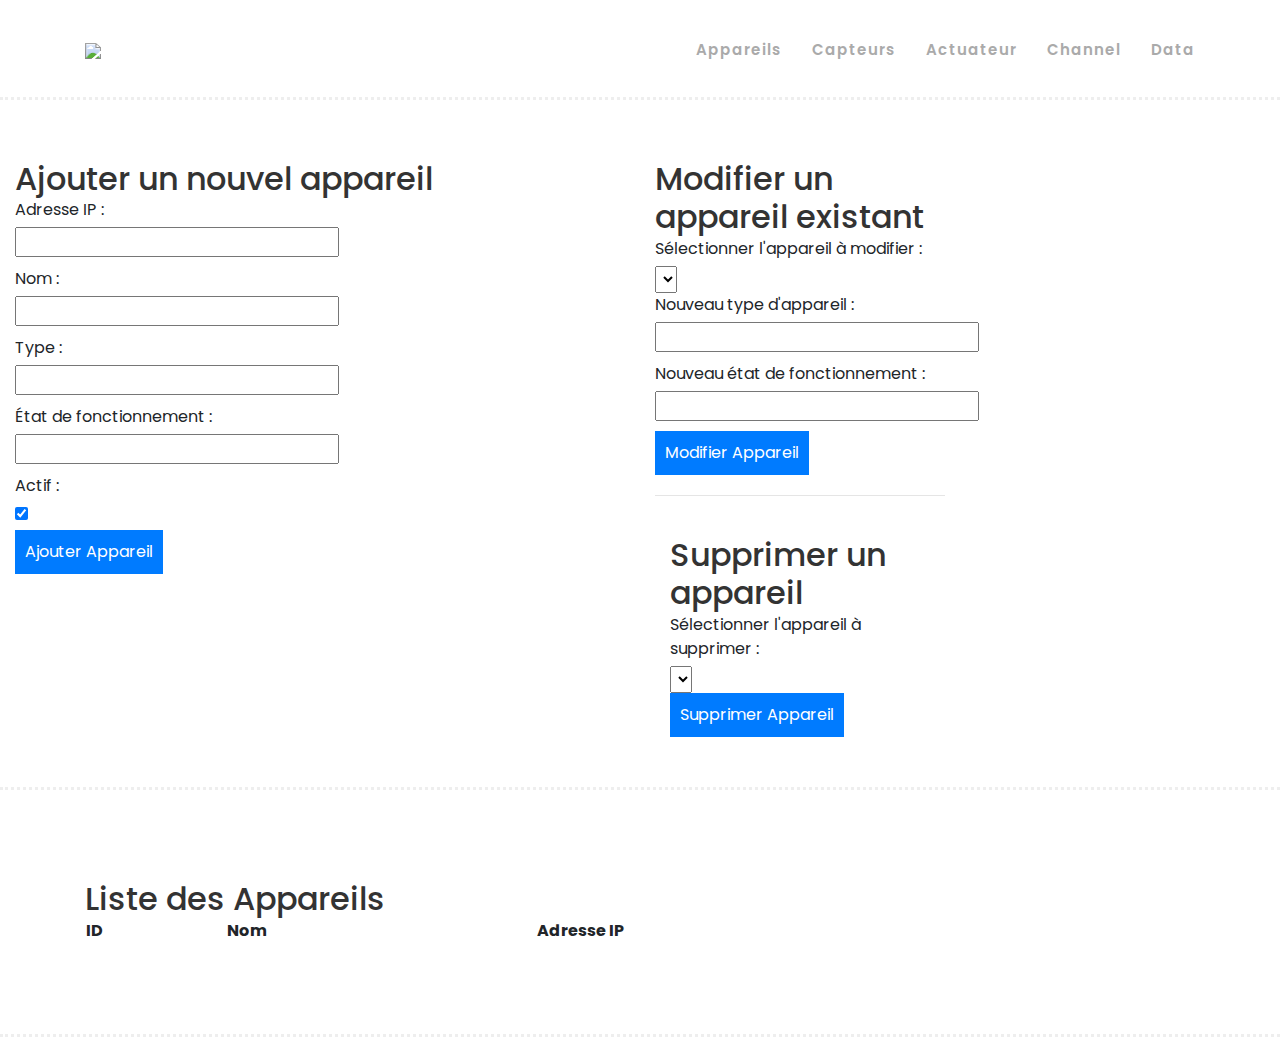
==== commit 6f2fa208: "fin projet" ====
--- a/Web/index.html
+++ b/Web/index.html
@@ -104,17 +104,19 @@
                                 <div class="col-lg-6">
                                     
                                     <!-- Formulaire pour la modification d'un appareil -->
-                                        <h2>Modifier un appareil existant</h2>
-                                        <form id="updateAppareilForm">
-                                            <label for="updateAppareilId">ID de l'appareil à modifier :</label>
-                                            <input type="text" id="updateAppareilId" name="updateAppareilId"><br>
-                                            <label for="updateType">Nouveau type d'appareil:</label>
-                                            <input type="text" id="updateTypeCap" name="updateEtat"><br>
-                                            <label for="updateEtat">Nouveau etat de fonctionnement:</label>
-                                            <input type="text" id="updateEtatCap" name="updateEtat"><br>
-                                            <!-- Ajoutez d'autres champs pour les modifications -->
-                                            <button type="submit">Modifier Appareil</button>
-                                        </form>
+                                    <h2>Modifier un appareil existant</h2>
+                                    <form id="updateAppareilForm">
+                                        <label for="updateAppareilName">Sélectionner l'appareil à modifier :</label>
+                                        <select id="updateAppareilName" name="updateAppareilName">
+                                            <!-- Les options seront ajoutées dynamiquement via JavaScript -->
+                                        </select><br>
+                                        <label for="updateType">Nouveau type d'appareil :</label>
+                                        <input type="text" id="updateTypeCap" name="updateType"><br>
+                                        <label for="updateEtat">Nouveau état de fonctionnement :</label>
+                                        <input type="text" id="updateEtatCap" name="updateEtat"><br>
+                                        <button type="submit">Modifier Appareil</button>
+                                    </form>
+                                    
 
                                         <hr><br>
                                     </div>
@@ -124,8 +126,10 @@
                                     <!-- Formulaire pour la suppression d'un appareil -->
                                     <h2>Supprimer un appareil</h2>
                                     <form id="deleteAppareilForm">
-                                        <label for="deleteAppareilId">ID de l'appareil à supprimer :</label>
-                                        <input type="text" id="deleteAppareilId" name="deleteAppareilId"><br>
+                                        <label for="deleteAppareilName">Sélectionner l'appareil à supprimer :</label>
+                                        <select id="deleteAppareilName" name="deleteAppareilName">
+                                            <!-- Les options seront ajoutées dynamiquement via JavaScript -->
+                                        </select><br>
                                         <button type="submit">Supprimer Appareil</button>
                                     </form>
                                 </div>
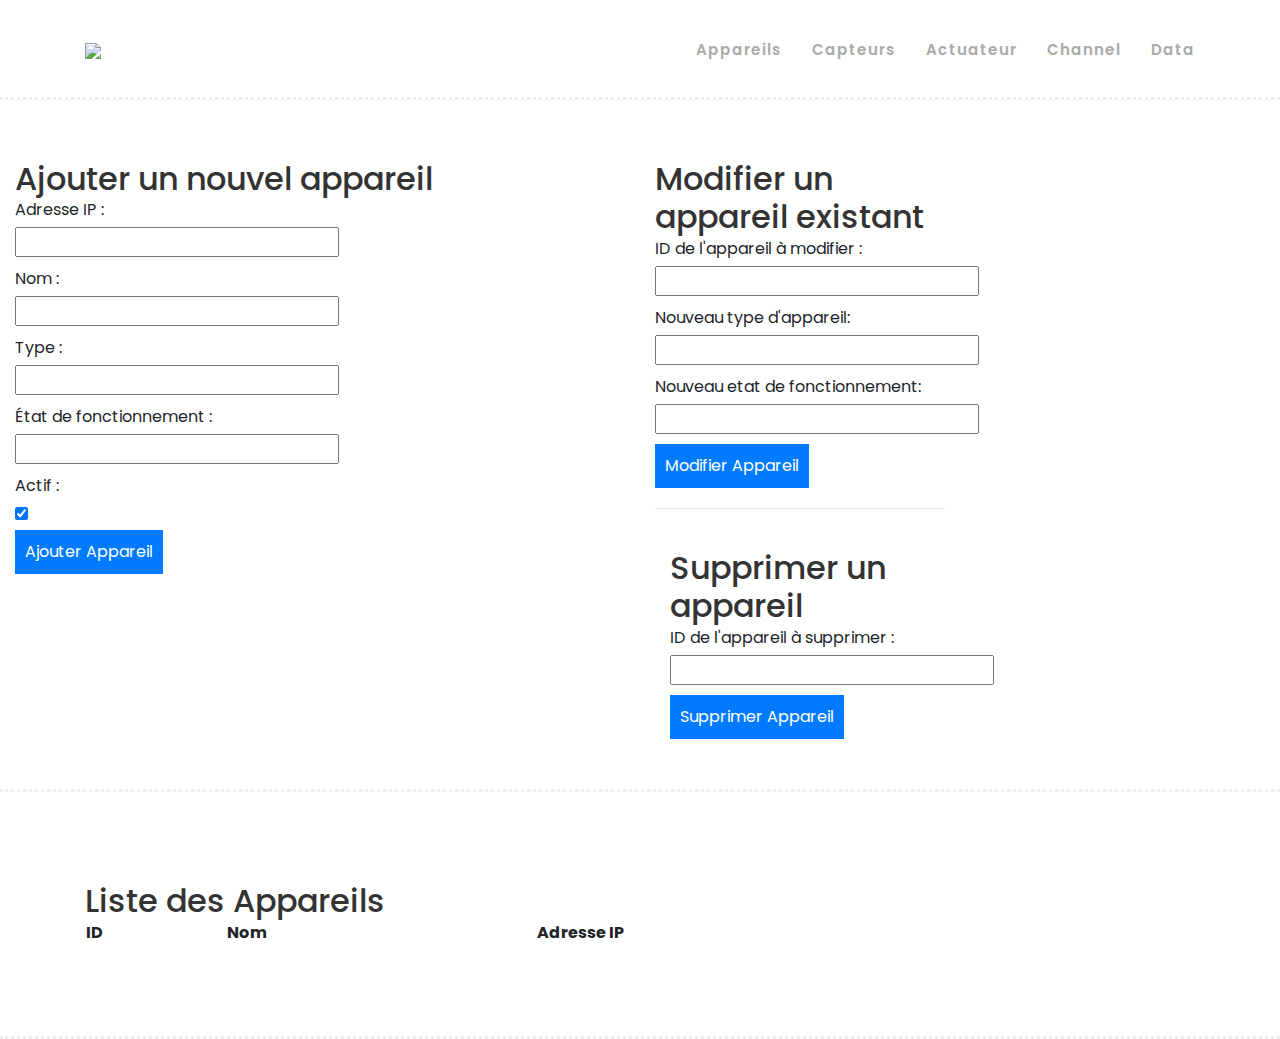
==== commit 3302b8f6: "fin modifications" ====
--- a/Web/index.html
+++ b/Web/index.html
@@ -104,19 +104,16 @@
                                 <div class="col-lg-6">
                                     
                                     <!-- Formulaire pour la modification d'un appareil -->
-                                    <h2>Modifier un appareil existant</h2>
-                                    <form id="updateAppareilForm">
-                                        <label for="updateAppareilName">Sélectionner l'appareil à modifier :</label>
-                                        <select id="updateAppareilName" name="updateAppareilName">
-                                            <!-- Les options seront ajoutées dynamiquement via JavaScript -->
-                                        </select><br>
-                                        <label for="updateType">Nouveau type d'appareil :</label>
-                                        <input type="text" id="updateTypeCap" name="updateType"><br>
-                                        <label for="updateEtat">Nouveau état de fonctionnement :</label>
-                                        <input type="text" id="updateEtatCap" name="updateEtat"><br>
-                                        <button type="submit">Modifier Appareil</button>
-                                    </form>
-                                    
+                                        <h2>Modifier un appareil existant</h2>
+                                        <form id="updateAppareilForm">
+                                            <label for="updateAppareilId">ID de l'appareil à modifier :</label>
+                                            <input type="text" id="updateAppareilId" name="updateAppareilId"><br>
+                                            <label for="updateType">Nouveau type d'appareil:</label>
+                                            <input type="text" id="updateTypeCap" name="updateEtat"><br>
+                                            <label for="updateEtat">Nouveau etat de fonctionnement:</label>
+                                            <input type="text" id="updateEtatCap" name="updateEtat"><br>
+                                            <button type="submit">Modifier Appareil</button>
+                                        </form>
 
                                         <hr><br>
                                     </div>
@@ -126,10 +123,8 @@
                                     <!-- Formulaire pour la suppression d'un appareil -->
                                     <h2>Supprimer un appareil</h2>
                                     <form id="deleteAppareilForm">
-                                        <label for="deleteAppareilName">Sélectionner l'appareil à supprimer :</label>
-                                        <select id="deleteAppareilName" name="deleteAppareilName">
-                                            <!-- Les options seront ajoutées dynamiquement via JavaScript -->
-                                        </select><br>
+                                        <label for="deleteAppareilId">ID de l'appareil à supprimer :</label>
+                                        <input type="text" id="deleteAppareilId" name="deleteAppareilId"><br>
                                         <button type="submit">Supprimer Appareil</button>
                                     </form>
                                 </div>
